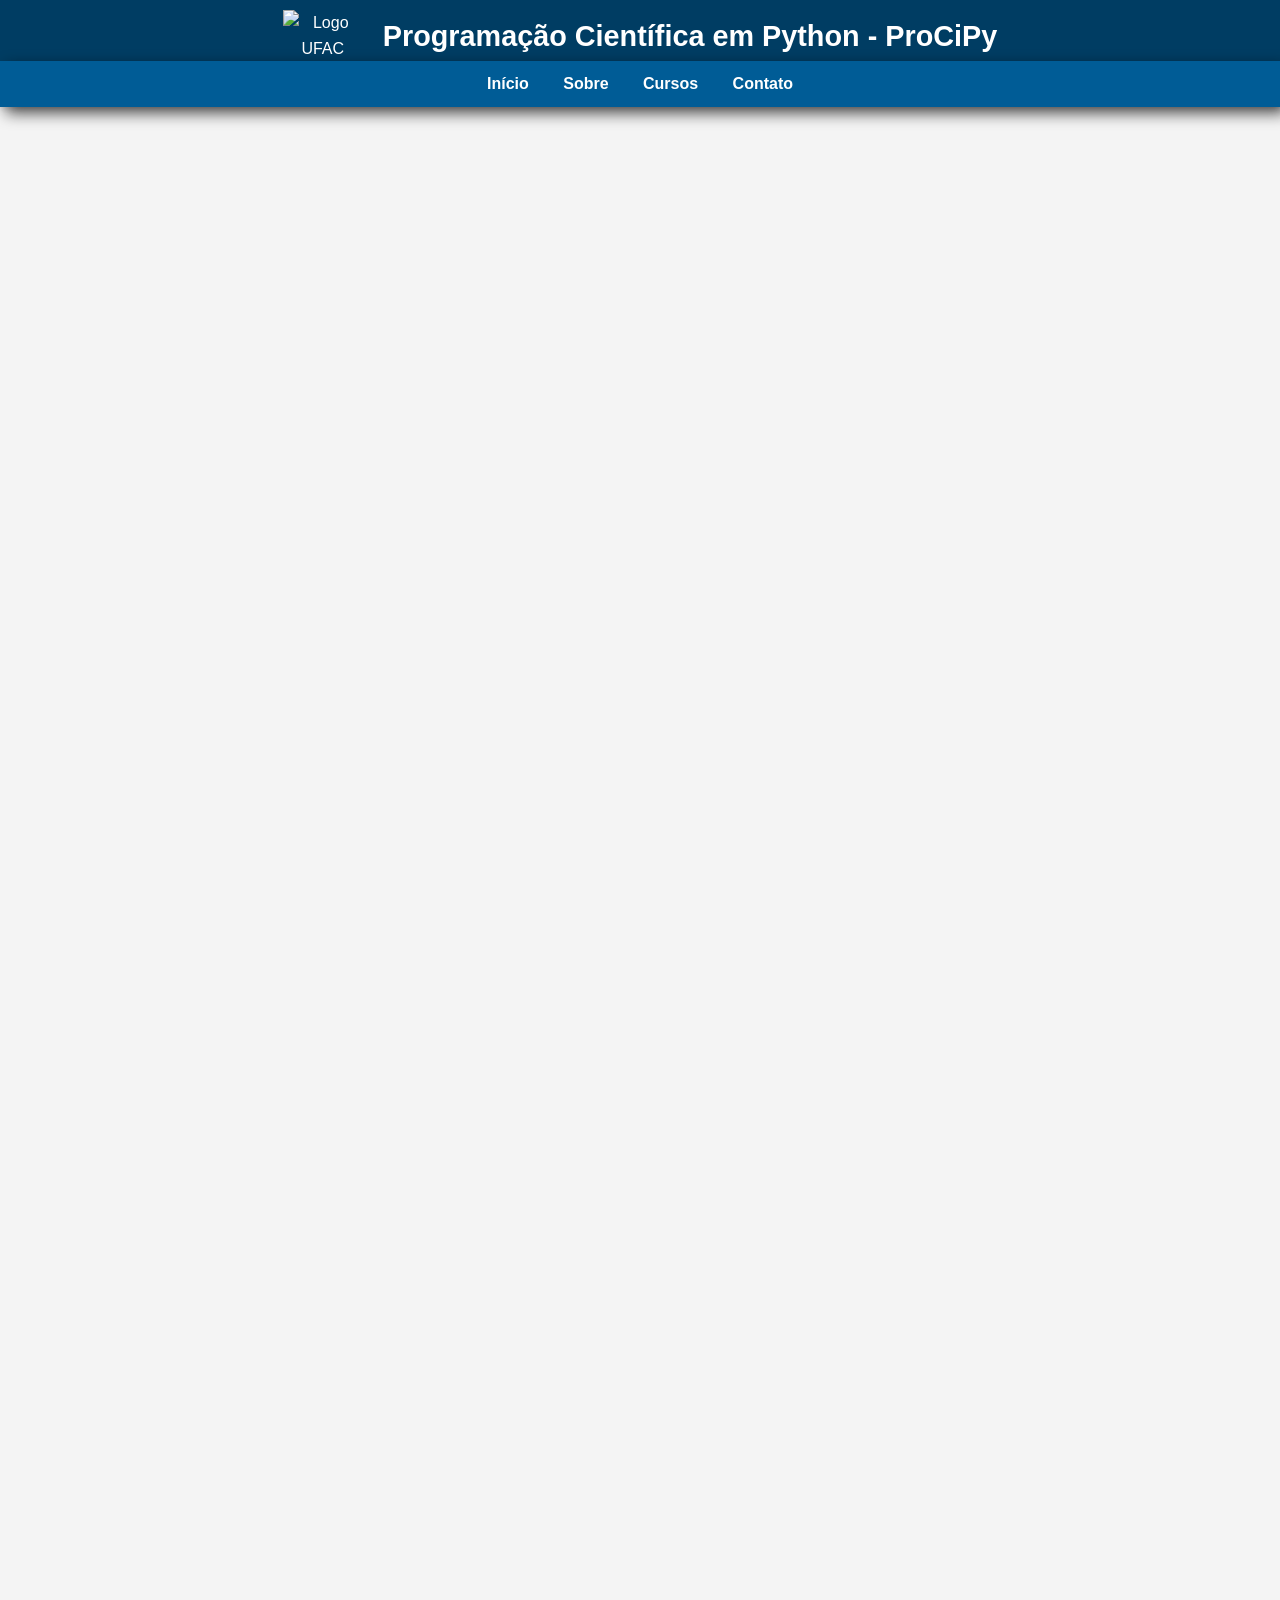
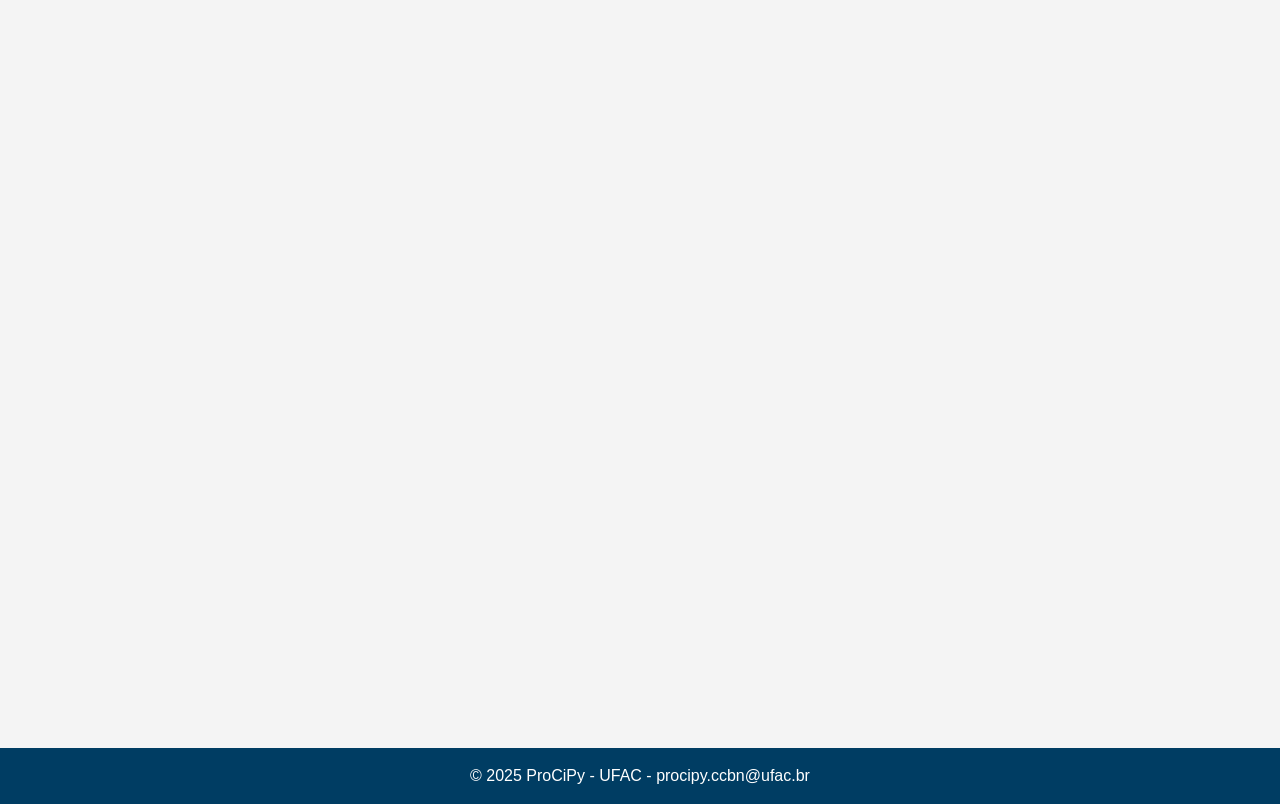
==== index.html @ 884396e6 "Add Pandas course page and update styles Added new course page for 'Ciência de Dados Com Pandas' wit" ====
<!DOCTYPE html>
<html lang="pt-BR">

   <head>
      <link href="style/style.css" rel="stylesheet" />
      <link href="style/mainstyle.css" rel="stylesheet" />
      <link href="style/matrix.css" rel="stylesheet" />
      <link rel="preconnect" href="https://fonts.googleapis.com">
      <link rel="preconnect" href="https://fonts.gstatic.com" crossorigin>
      <link href="https://fonts.googleapis.com/css2?family=Bentham&family=Domine:wght@400..700&family=Roboto+Serif:ital,opsz,wght@0,8..144,100..900;1,8..144,100..900&display=swap" rel="stylesheet">
      <meta charset="UTF-8" />
      <meta name="viewport" content="width=device-width, initial-scale=1.0"/>
      <title>Programação Científica em Python</title>
   </head>
   <body>
      <header>
         <div class="upper-header">
            <img src="img/Ufac-brasao.png" alt="Logo UFAC" class="logo-ufac"/>
            <h1>Programação Científica em Python - ProCiPy</h1>
         </div>
         <nav class="header-nav">
         <ul>
            <li><a href="#inicio">Início</a></li>
            <li><a href="#sobre">Sobre</a></li>
            <li><a href="#cursos">Cursos</a></li>
            <li><a href="#contatos">Contato</a></li>
         </ul>
      </header>
      <section class="hero main-section" id="inicio">
        <div class="hero-background">
         <div class="hero-content fade-up">
            <h1>Transforme sua Carreira com Conhecimento</h1>
            <p>Participe do nosso Curso de Programação Científica e domine as ferramentas do futuro.</p>
            <a href="#sobre" class="hero-button">Saiba Mais</a>
         </div>
         <canvas id="matrix" class="my-background-box"></canvas>
         </div>
      </section>

      <section class="sobre main-section" id="sobre">
      <div class="container fade-up">
         <section class="titulo-curso">
            <h2>Sobre o Projeto</h2>
         </section>
            <p>Este projeto foi desenvolvido para estudantes e profissionais que desejam dominar ferramentas computacionais aplicadas à ciência e engenharia. Vamos abordar desde os fundamentos da linguagem Python até a modelagem e simulação numérica de sistemas físicos.</p>

            <p>Lorem ipsum dolor sit amet, consectetur adipiscing elit. Sed commodo, nunc quis egestas varius, lorem nulla semper nunc, quis sagittis velit enim finibus nisi. Nulla in purus tincidunt, accumsan nulla id, eleifend metus. Aenean diam metus, porttitor sit amet ligula at, fermentum laoreet elit. Sed accumsan imperdiet sem tincidunt viverra. Nulla sagittis sapien sed feugiat maximus. Mauris vel metus molestie, ultricies libero ut, sodales nibh. Pellentesque imperdiet eros non velit luctus eleifend. Praesent luctus, mi nec posuere convallis, magna mi mattis diam, et aliquam elit orci sed dolor. Mauris libero leo, interdum non lobortis suscipit, porttitor ut urna. In sit amet lectus volutpat, faucibus ipsum vitae, volutpat dolor. Interdum et malesuada fames ac ante ipsum primis in faucibus. Duis ut mi mi. Nulla venenatis lorem in sollicitudin finibus. Etiam ornare velit a ultrices maximus. Morbi dapibus facilisis rhoncus.</p>

            <p>Etiam nec erat id mauris porta ultricies. Aenean quis blandit nulla. Maecenas malesuada vel orci a mattis. Interdum et malesuada fames ac ante ipsum primis in faucibus. Nulla tincidunt orci et lacus dignissim cursus. Sed bibendum hendrerit urna, et malesuada neque facilisis tristique. Suspendisse nec mauris ante. Praesent egestas, libero non hendrerit lacinia, erat nisi pharetra nulla, non blandit lacus sapien ac risus. Donec elementum erat a dui iaculis gravida. Proin imperdiet elit nec dui iaculis euismod. Morbi risus quam, consectetur a convallis quis, tempor fermentum lorem. Integer malesuada, mauris nec scelerisque tempor, lectus neque imperdiet diam, luctus finibus nunc lacus nec justo. Nunc scelerisque, tellus ac mattis lobortis, eros ligula fermentum velit, id aliquet lectus eros non nisl.</p>

            <p>Sed consequat imperdiet varius. Donec orci felis, elementum in fringilla eu, condimentum id lacus. Quisque eleifend dolor at odio rutrum, nec hendrerit metus aliquet. Aliquam lectus arcu, tincidunt non consectetur sed, volutpat quis lorem. Phasellus et quam sagittis, pulvinar augue id, vestibulum ante. In aliquet leo nec tellus commodo, elementum luctus sem ultricies. Proin non iaculis urna. Nulla lobortis vitae libero quis gravida. Duis eleifend, lectus et ultrices faucibus, mauris sapien egestas turpis, ut posuere lorem ex eget nibh. Nulla facilisi. Suspendisse potenti. Phasellus ullamcorper pellentesque mauris, tincidunt iaculis lectus consectetur pellentesque. Suspendisse id tortor in ante aliquet finibus vel nec ipsum. Nullam imperdiet orci quam, sed eleifend ante suscipit eu. Proin scelerisque nibh in aliquam tincidunt. Proin sit amet quam rutrum, pretium mi nec, auctor arcu.</p>

      </div>
      </section>

      <section class="cursos main-section" id="cursos">
         <div class="container center fade-up">
         <section class="titulo-curso">
            <h2>Cursos Oferecidos</h2>
         </section>
         <div class="grid">
            <a class="div_link" href="#">
               <div class="feature-card">
                  <div class="feature-icon">🐍</div>
                  <h3>Introdução ao Python</h3>
                  <div class="resumo-texto">
                  <p>
                     "Este minicurso tem como objetivo apresentar aos alunos os conceitos básicos e as pontecialidades da programação científica, nas diversas áreas do saber. Bem como apresentá-los as boas práticas de programação, assim como, bibliotecas básicas voltadas para análise numérica, gráficos e mapas."
                  </p>
               </div>
               </div>
            </a>
            <a class="div_link" href="Page1/Page1.html">
               <div class="feature-card">
                  <div class="feature-icon">⚡</div>
                  <h3>Ciência de Dados Com Pandas</h3>
                  <div class="resumo-texto">
                     <p>
                        "Este minicurso tem como objetivo apresentar ao aluno intermediário em programação, os princípios de um banco de dados. Operações simples com tabelas de dados, estatísticas descritivas, relatórios didáticos, data staring telling. Além de fazer uso de bibliotecas gráficas mais avançadas."
                     </p>
                  </div>
               </div>
            </a>
            <a class="div_link" href="#">
               <div class="feature-card em-construcao">
                  <div class="feature-icon">🌎</div>
                  <h3>GMT para Criação de Mapas</h3>
                  <div class="resumo-texto">
                     <p>
                        "Este minicurso tem como objetivo apresentar ao aluno intermediário em programação, os princípios de um banco de dados. Operações simples com tabelas de dados, estatísticas descritivas, relatórios didáticos, data staring telling. Além de fazer uso de bibliotecas gráficas mais avançadas."
                     </p>
                  </div>
               </div>
            </a>
            <a class="div_link" href="#">
               <div class="feature-card em-construcao">
                  <div class="feature-icon">🛡️</div>
                  <h3>Numpy</h3>
                  <div class="resumo-texto">
                     <p>
                        "Este minicurso tem como objetivo apresentar ao aluno intermediário em programação, os princípios de um banco de dados. Operações simples com tabelas de dados, estatísticas descritivas, relatórios didáticos, data staring telling. Além de fazer uso de bibliotecas gráficas mais avançadas."
                     </p>
                  </div>
               </div>
            </a>
            <a class="div_link"href="#">
               <div class="feature-card em-construcao">
                  <div class="feature-icon">🚀</div>
                  <h3>Scipy</h3>
                  <div class="resumo-texto">
                     <p>
                        "Este minicurso tem como objetivo apresentar ao aluno intermediário em programação, os princípios de um banco de dados. Operações simples com tabelas de dados, estatísticas descritivas, relatórios didáticos, data staring telling. Além de fazer uso de bibliotecas gráficas mais avançadas."
                     </p>
                  </div>
               </div>
            </a>
            <a class="div_link"href="#">
               <div class="feature-card em-construcao">
                  <div class="feature-icon">🎯</div>
                  <h3>Mind Reading Analytics</h3>
                  <div class="resumo-texto">
                     <p>
                        "Este minicurso tem como objetivo apresentar ao aluno intermediário em programação, os princípios de um banco de dados. Operações simples com tabelas de dados, estatísticas descritivas, relatórios didáticos, data staring telling. Além de fazer uso de bibliotecas gráficas mais avançadas."
                     </p>
                  </div>
                  </div>
               </div>
            </a>

         </div>
      </section>

      <section class="contatos main-section" id="contatos">
         <div class="container fade-up">
            <section class="titulo-curso">
               <h2>Contatos</h2>
            </section>
            <p><strong>Email:</strong> procipy.ccbn@ufac.br</p>
            <p><strong>Duração:</strong> 40 horas</p>
            <p><strong>Modalidade:</strong> Online ao vivo</p>
            <p><strong>Início:</strong> 15 de Setembro de 2025</p>
         </div>
      </section>

      <footer class="main-section">
         <div class="footer-links">
            &copy; 2025 ProCiPy - UFAC - procipy.ccbn@ufac.br
         </div>
      </footer>
   </body>
</html>
<script src="script/script.js"></script>
<script src="script/matrix.js"></script>
---- style/style.css ----
.info {
    margin-bottom: 20px;
}

.info p {
    margin-bottom: 8px;
}

.botao {
    display: inline-block;
    background-color: #005187;
    color: white;
    padding: 12px 25px;
    border: none;
    border-radius: 8px;
    text-decoration: none;
    font-weight: bold;
    transition: background-color 0.3s ease;
}

.botao:hover {
    background-color: #003d63;
}

@media (max-width: 600px) {
    .container {
        padding: 20px;
        margin: 100px 15px 40px 15px;
    }

    header h1 {
        font-size: 1.5em;
    }

    .titulo-curso h2 {
        font-size: 1.6em;
    }
}

.center {
    display: flex;
    flex-direction: column;
    justify-content: center;
    align-items: center;
}


.sobre {
margin-top: 100px;
}

/* =-=-=-=-=-= GRID =-=-=-=-=-= */


    .grid {
      display: grid;
      grid-template-columns: repeat(auto-fit, minmax(300px, 1fr));
      grid-template-rows: repeat(auto-fit, minmax(300px, 1fr));
      gap: 10px 10px;
      width: 90%;
      height: auto;
    
    }

.feature-card {
    display: flex;
    height: 100%;
    width: 100%;
    flex-direction: column;
    justify-content: left;
    border: 3px solid #003d63;
    padding: 3rem;
    position: relative;
    transition: all 0.4s ease;
    backdrop-filter: blur(10px);
    clip-path: polygon(20px 0%, 100% 0%, 100% calc(100% - 20px), calc(100% - 20px) 100%, 0% 100%, 0% 20px);
    }

    
.feature-card:hover {
    transform: translateY(-10px);
    background-color: rgba(0, 255, 255, 0.5);
    box-shadow: 0 20px 50px rgba(0, 255, 255, 0.2);
    cursor: pointer;
}


.feature-icon {
    width: 80px;
    height: 80px;
    background: linear-gradient(135deg, var(--primary-dark), var(--primary-blue));
    display: flex;
    align-items: center;
    justify-content: center;
    margin-bottom: 2rem;
    font-size: 2rem;
    clip-path: polygon(15px 0%, 100% 0%, 100% calc(100% - 15px), calc(100% - 15px) 100%, 0% 100%, 0% 15px);
    box-shadow: 0px 0px 30px rgba(0, 255, 255, 0.5);
}

.feature-card h3 {
    font-size: 2rem;
    font-weight: 700;
    color: var(--primary-cyan);
    margin-bottom: 1rem;
    text-transform: uppercase;
    letter-spacing: 1px;
}

.feature-card p {
    line-height: 1.6;
    margin-bottom: 1rem;
    font-size: 1rem;
}





.div_link {
  color: inherit;          /* pega a cor do texto do pai */
  text-decoration: none; 
}



.hero {
    background: url('https://source.unsplash.com/1600x900/?technology,science') no-repeat center center/cover;
    height: 100vh;
    width: 100%;
    color: white;
    display: flex;
    align-items: center;
    justify-content: center;
    text-align: center;
    padding: 0 20px;
    position: relative;
}

.hero::before {
    content: '';
    position: absolute;
    top: 0;
    left: 0;
    width: 100%;
    height: 100%;
    background: rgba(0, 0, 0, 0);
    z-index: 1;
}

.hero-content {
    z-index: 2;
    max-width: 800px;
}

.hero h1 {
    font-size: 2.8em;
    margin-bottom: 20px;
    line-height: 1.2;
}

.hero p {
    font-size: 1.2em;
    margin-bottom: 30px;
}

.hero-button {
    background-color: #005C96;
    color: white;
    padding: 14px 28px;
    border-radius: 8px;
    text-decoration: none;
    font-weight: bold;
    transition: background 0.3s ease;
}

.hero-button:hover {
    background-color: #005fa3;
}

@media (max-width: 768px) {
    .hero h1 {
        font-size: 2em;
    }

    .hero p {
        font-size: 1em;
    }
}

.fade-up {
    opacity: 0;
    transform: translateY(50px);
    transition: all 1.5s ease;
}
.fade-up.visible {
    opacity: 1;
    transform: translateY(0);
}





section {
    scroll-margin-top: 130px; /* Ajuste a distância */
}

.resumo-texto{
    position: relative;
    display: flex;
    flex-direction: column;
    justify-content: center;
    align-items: center;
    height: 100%;
    width: 100%;
}

.em-construcao-icon {
    width: 90%;
    height: auto;
    opacity: 0.8;

    filter: drop-shadow(2px 4px 6px #333);
}
---- style/mainstyle.css ----
:root {
    --primary-blue: #00bcd4;
    --primary-dark: #003d63;
    --moredark: #002147;
    --primary-light: #005C96;
    --secondary-color: #f4f4f4;
    --text-color: #333;
    --border-radius: 8px;
    --transition-speed: 0.3s;
}




* {
    margin: 0;
    padding: 0;
    box-sizing: border-box;
}

body {
    display: flex;
    flex-direction: column;
    align-items: center;
    font-family: 'Segoe UI', Tahoma, Geneva, Verdana, sans-serif;
    background-color: #f4f4f4;
    color: #333;
    line-height: 1.6;
}

.main-section {
    width: 100%;
    display: flex;
    flex-direction: column;
    align-items: center;
}

/* =-=-=-=-=HEADER=-=-=-=-= */
header {
    background-color: var(--primary-dark);
    color: white;
    padding-top: 10px;
    text-align: center;
    position: fixed;
    top: 0;
    width: 100%;
    z-index: 1000;
    box-shadow: 0 2px 6px rgba(0, 0, 0, 0.1);
}

header h1 {
    font-size: 1.8em;
}

footer {
    background-color: var(--primary-dark);
    color: white;
    text-align: center;
    padding: 15px 0;
    margin-top: 50px;
}

.upper-header {
    display: flex;
    align-items: center;
    justify-content: center;
    flex-direction: row;
}

.header-nav{
    display: flex;
    justify-content: center;
    padding: 10px 0;
    background-color: var(--primary-light);
    box-shadow: 6px 6px 15px rgba(0, 0, 0, 0.7);
}

.header-nav ul {
    list-style: none;
    padding: 0;
}

.header-nav li {
    display: inline;
    margin: 0 15px;
}

.header-nav a {
    color: white;
    text-decoration: none;
    font-weight: bold; 
    transition: color 0.3s ease;
}

.header-nav a:hover {
    color: #00bcd4;
}

.logo-ufac {
    width: 80px;
    height: auto;
    margin-right: 20px;
}












/* =-=-=-=-=CONTAINER=-=-=-=-= */

.container {
    width: 70%;
    /* max-width: 900px; */
    margin: 20px auto 20px auto;
    /* espaço para header fixo */
    background: white;
    padding: 40px;
    border-radius: 12px;
    box-shadow: 0 4px 15px rgba(0, 0, 0, 0.1);
    
}

.container p{
    font-size: 1.2em;
    
    font-family: "Roboto Serif", serif;
    line-height: 1.6;
    letter-spacing: 0.5px;
    color: #000000;
    
}

.container li{
    font-size: 1.2em;
    list-style-position: inside;
    font-family: "Roboto Serif", serif;
    line-height: 1.6;
    letter-spacing: 0.5px;
    padding-left: 60px; /* espaço para o indicador */
    

}

.container p::first-letter {
  font-size: 1.5em;   /* deixa maior */
  font-weight: bold;  /* em negrito */
  float: left;        /* "gruda" na margem */

  line-height: 0.8;     /* ajusta alinhamento */
  color: var(--primary-dark);     /* cor */
  font-family: "Roboto Serif", serif; /* fonte estilizada */
}

.container h4{

    font-size: 1em;
    font-family: "Roboto Serif", serif;
    line-height: 1.6;
    letter-spacing: 2px;
    color: var(--primary-dark);

    text-transform: uppercase;
    text-shadow: 1px 1px 0px rgba(0,0,0,0.3); /* espalhamento */
    position: relative;
    padding-left: 60px; /* espaço para o indicador */
}

.container h3{
    font-size: 2em;
    font-family: "Roboto Serif", serif;
    line-height: 1.6;
    letter-spacing: 2px;
    color: var(--primary-dark);
    margin-top: 20px;

    text-transform: uppercase;
    text-shadow: 2px 2px 0px rgba(0,0,0,0.3); /* espalhamento */
    position: relative;
    padding-left: 40px; /* espaço para o indicador */
}

.container h3::before {
  content: "◆";               /* indicador (pode trocar por ■, ➤, →, etc.) */
  position: absolute;
  line-height: 2.5;
  left: 0;
  color: var(--primary-dark); /* cor do indicador */
  font-size: 0.6em;
}

.titulo-curso h2 {
    font-family: "Roboto Serif", serif;
    line-height: 1.6;
    letter-spacing: 0.5px;
    font-size: 3em;
    color: var(--primary-dark);
}

.titulo-curso {
    text-align: center;
    margin-bottom: 30px;
}
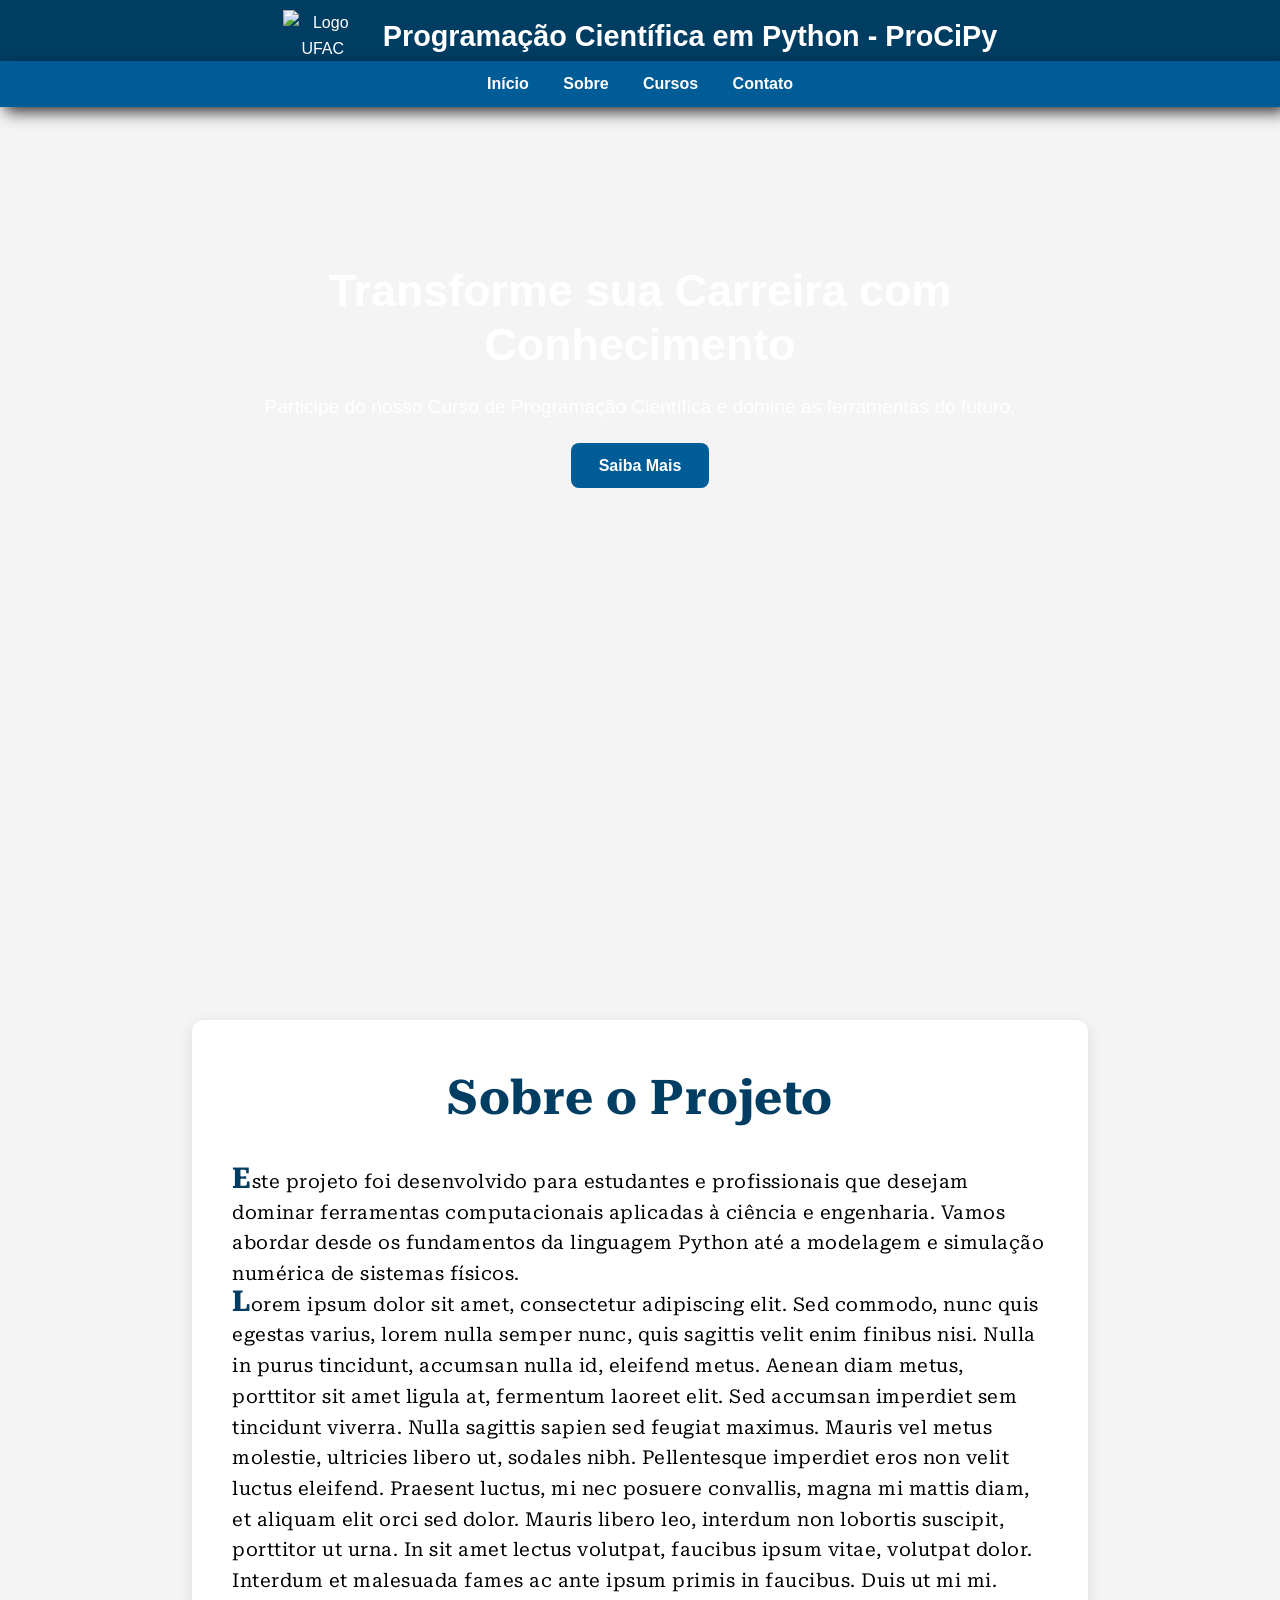
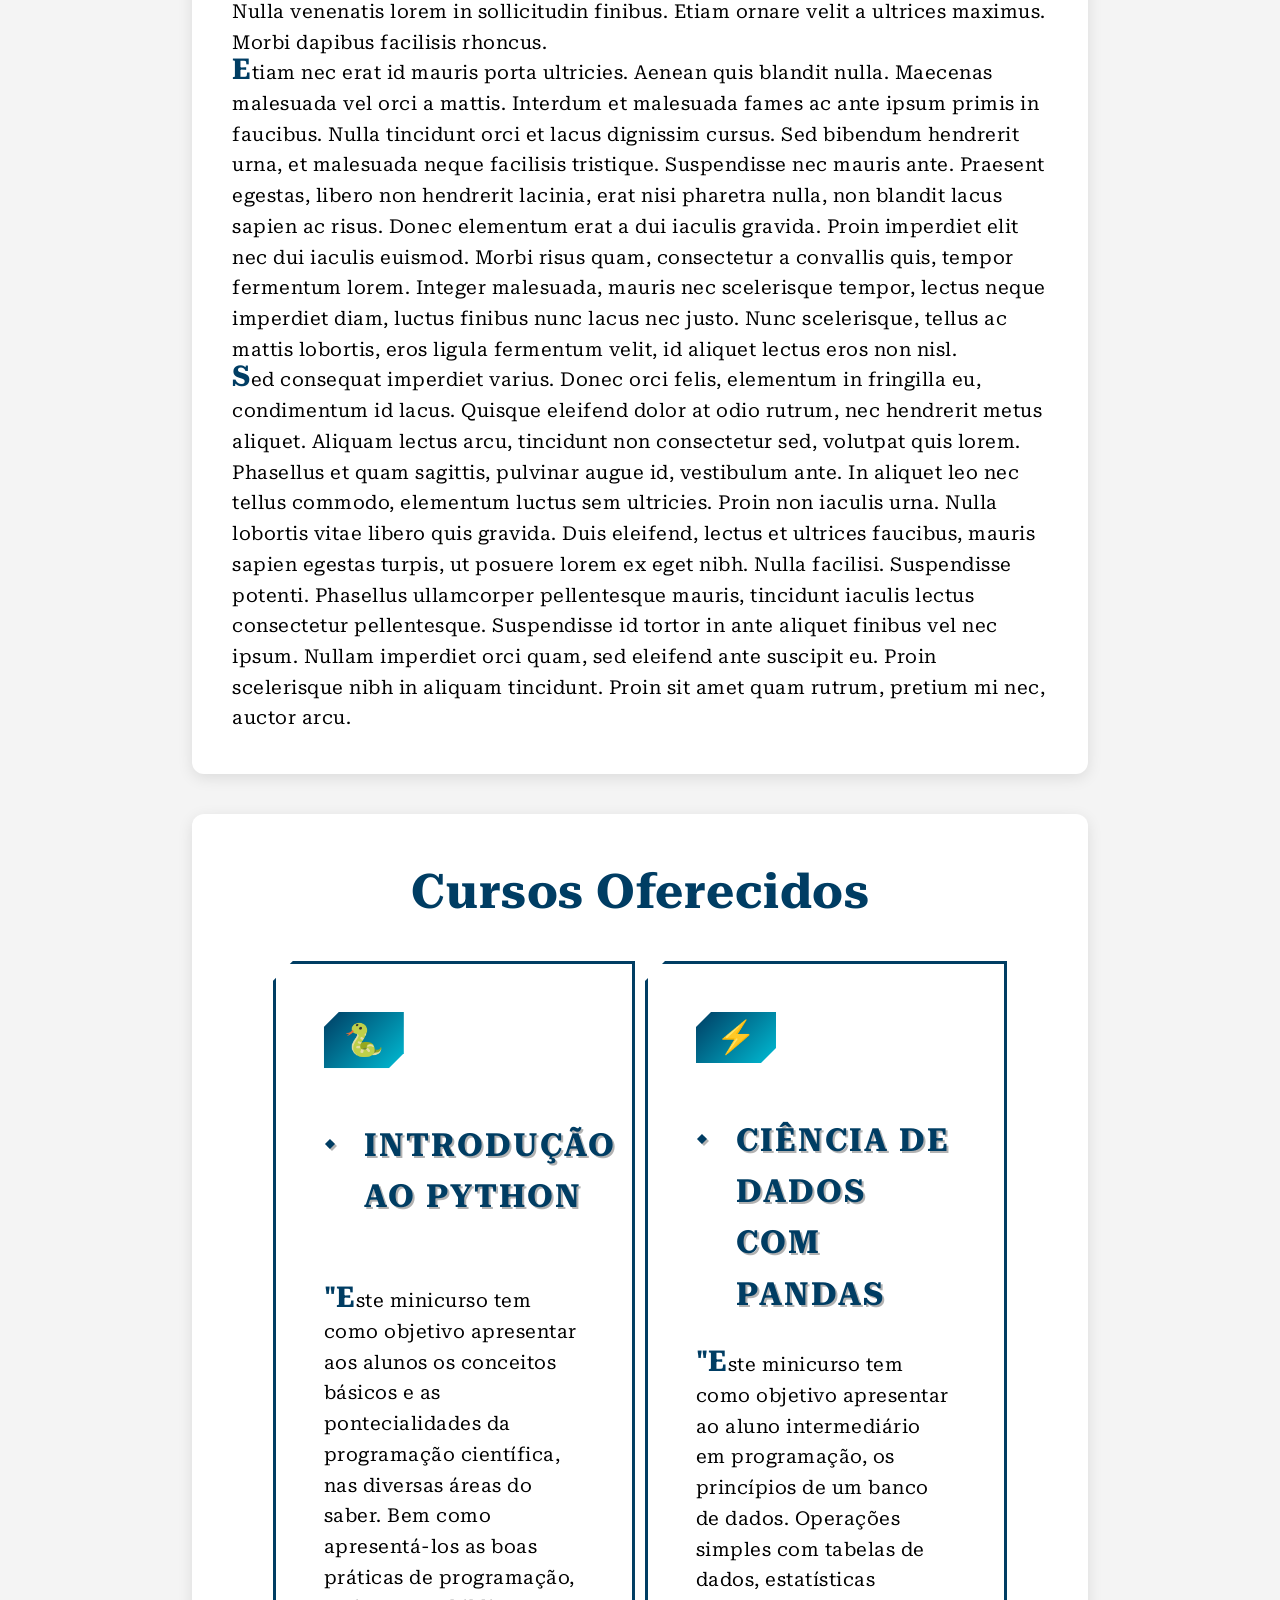
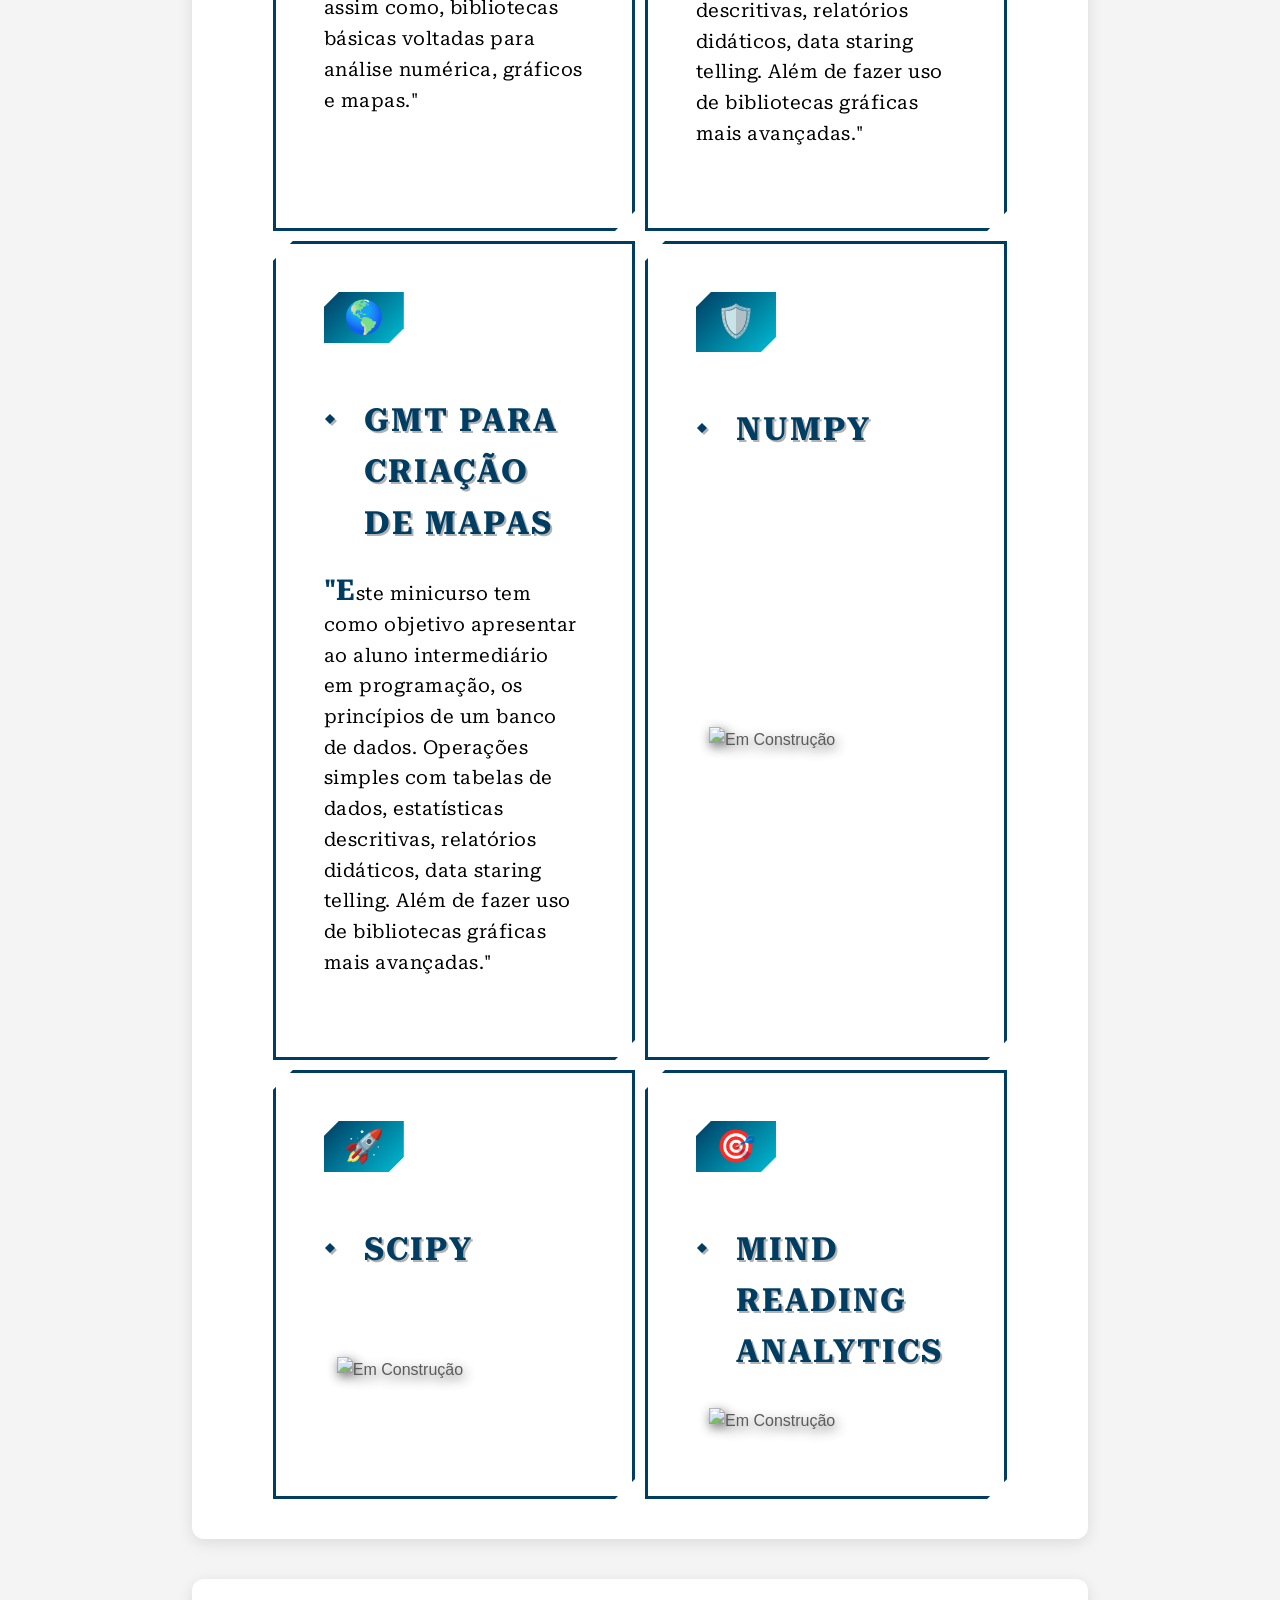
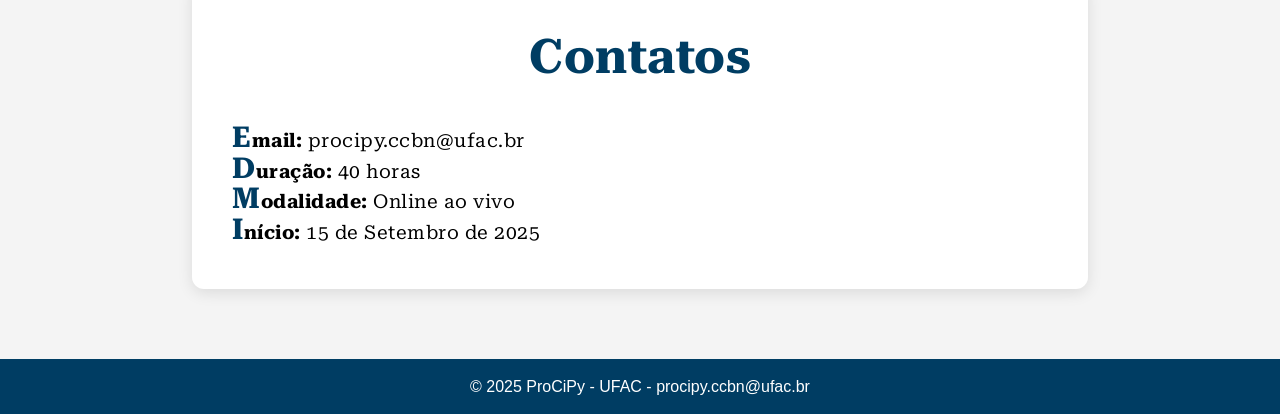
==== commit ee1fc685: "Add course pages and update navigation links Introduced new directories for 'Introdução ao Python', " ====
--- a/index.html
+++ b/index.html
@@ -59,7 +59,7 @@
             <h2>Cursos Oferecidos</h2>
          </section>
          <div class="grid">
-            <a class="div_link" href="#">
+            <a class="div_link" href="intropython_page/intropython.html">
                <div class="feature-card">
                   <div class="feature-icon">🐍</div>
                   <h3>Introdução ao Python</h3>
@@ -70,7 +70,7 @@
                </div>
                </div>
             </a>
-            <a class="div_link" href="Page1/Page1.html">
+            <a class="div_link" href="pandas_page/pandas.html">
                <div class="feature-card">
                   <div class="feature-icon">⚡</div>
                   <h3>Ciência de Dados Com Pandas</h3>
@@ -81,8 +81,8 @@
                   </div>
                </div>
             </a>
-            <a class="div_link" href="#">
-               <div class="feature-card em-construcao">
+            <a class="div_link" href="gmt_page/gmt.html">
+               <div class="feature-card">
                   <div class="feature-icon">🌎</div>
                   <h3>GMT para Criação de Mapas</h3>
                   <div class="resumo-texto">
--- a/style/style.css
+++ b/style/style.css
@@ -1,4 +1,3 @@
-
 
 
 
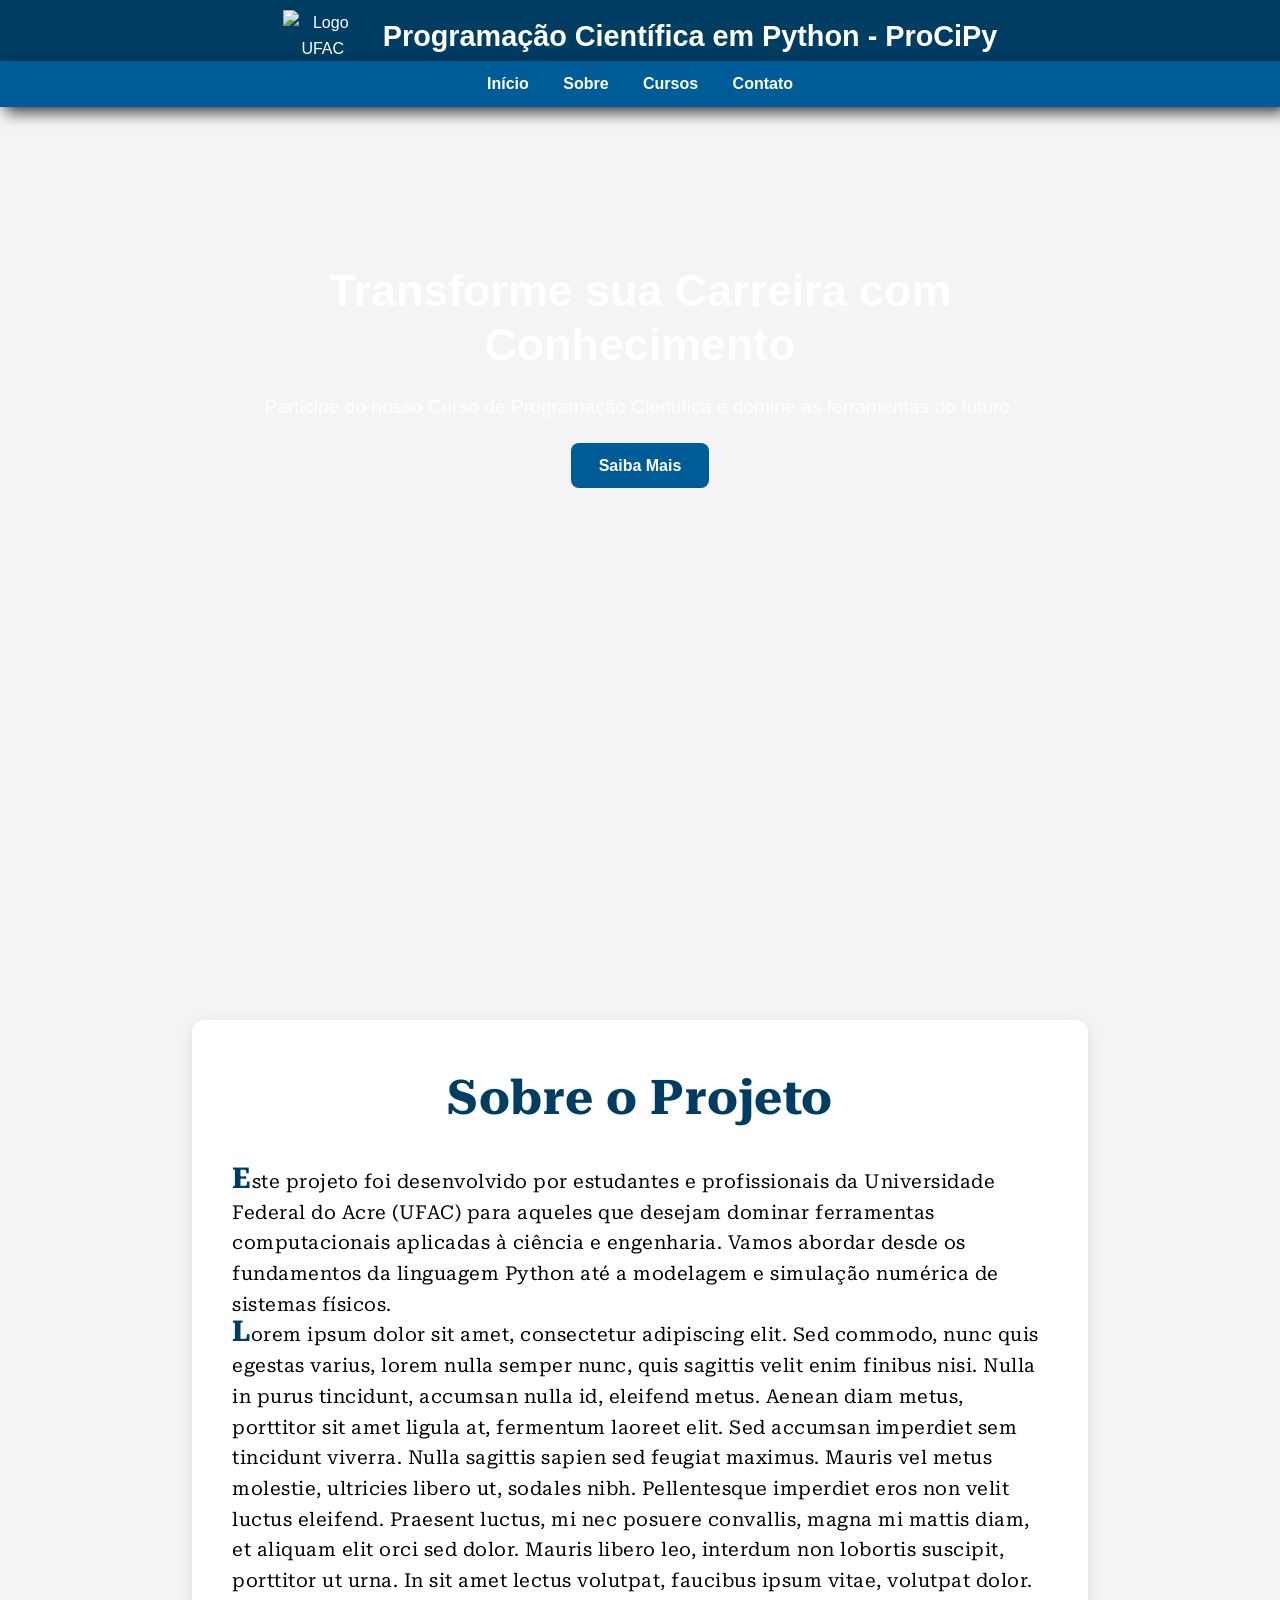
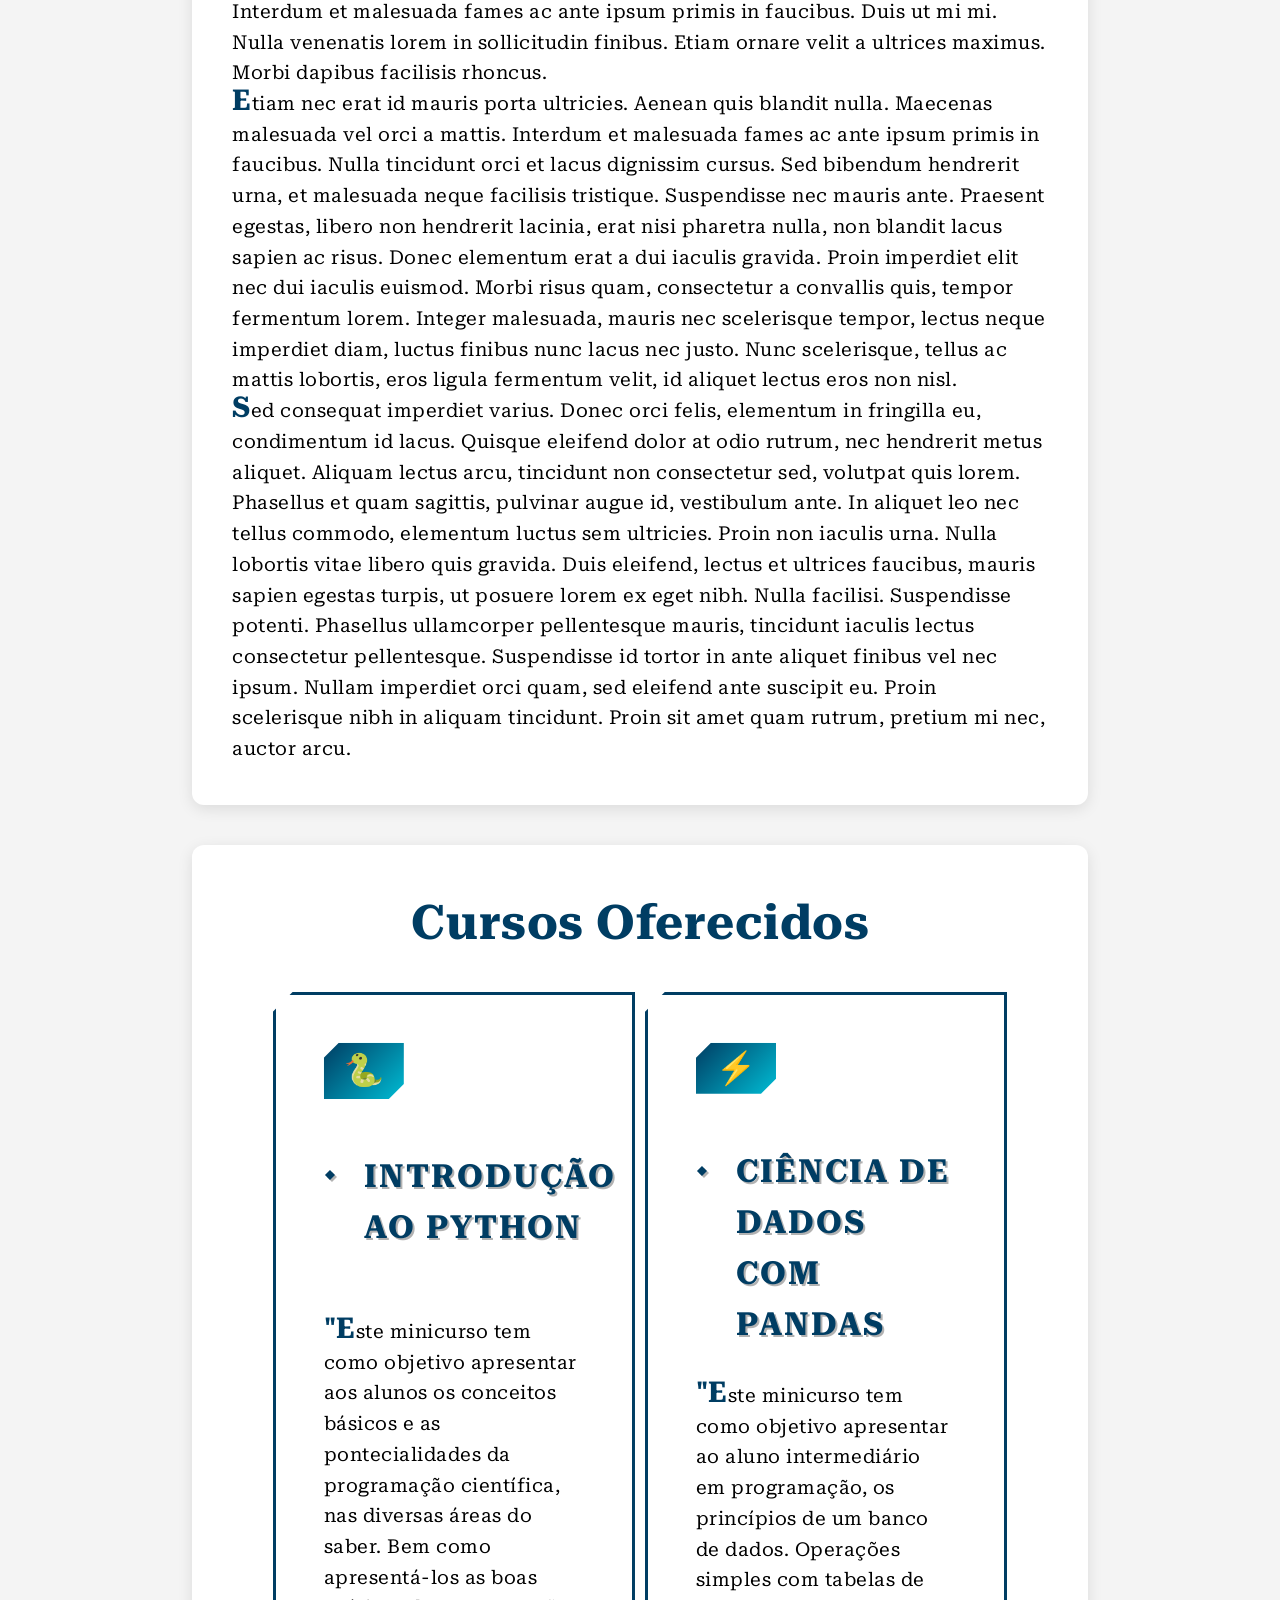
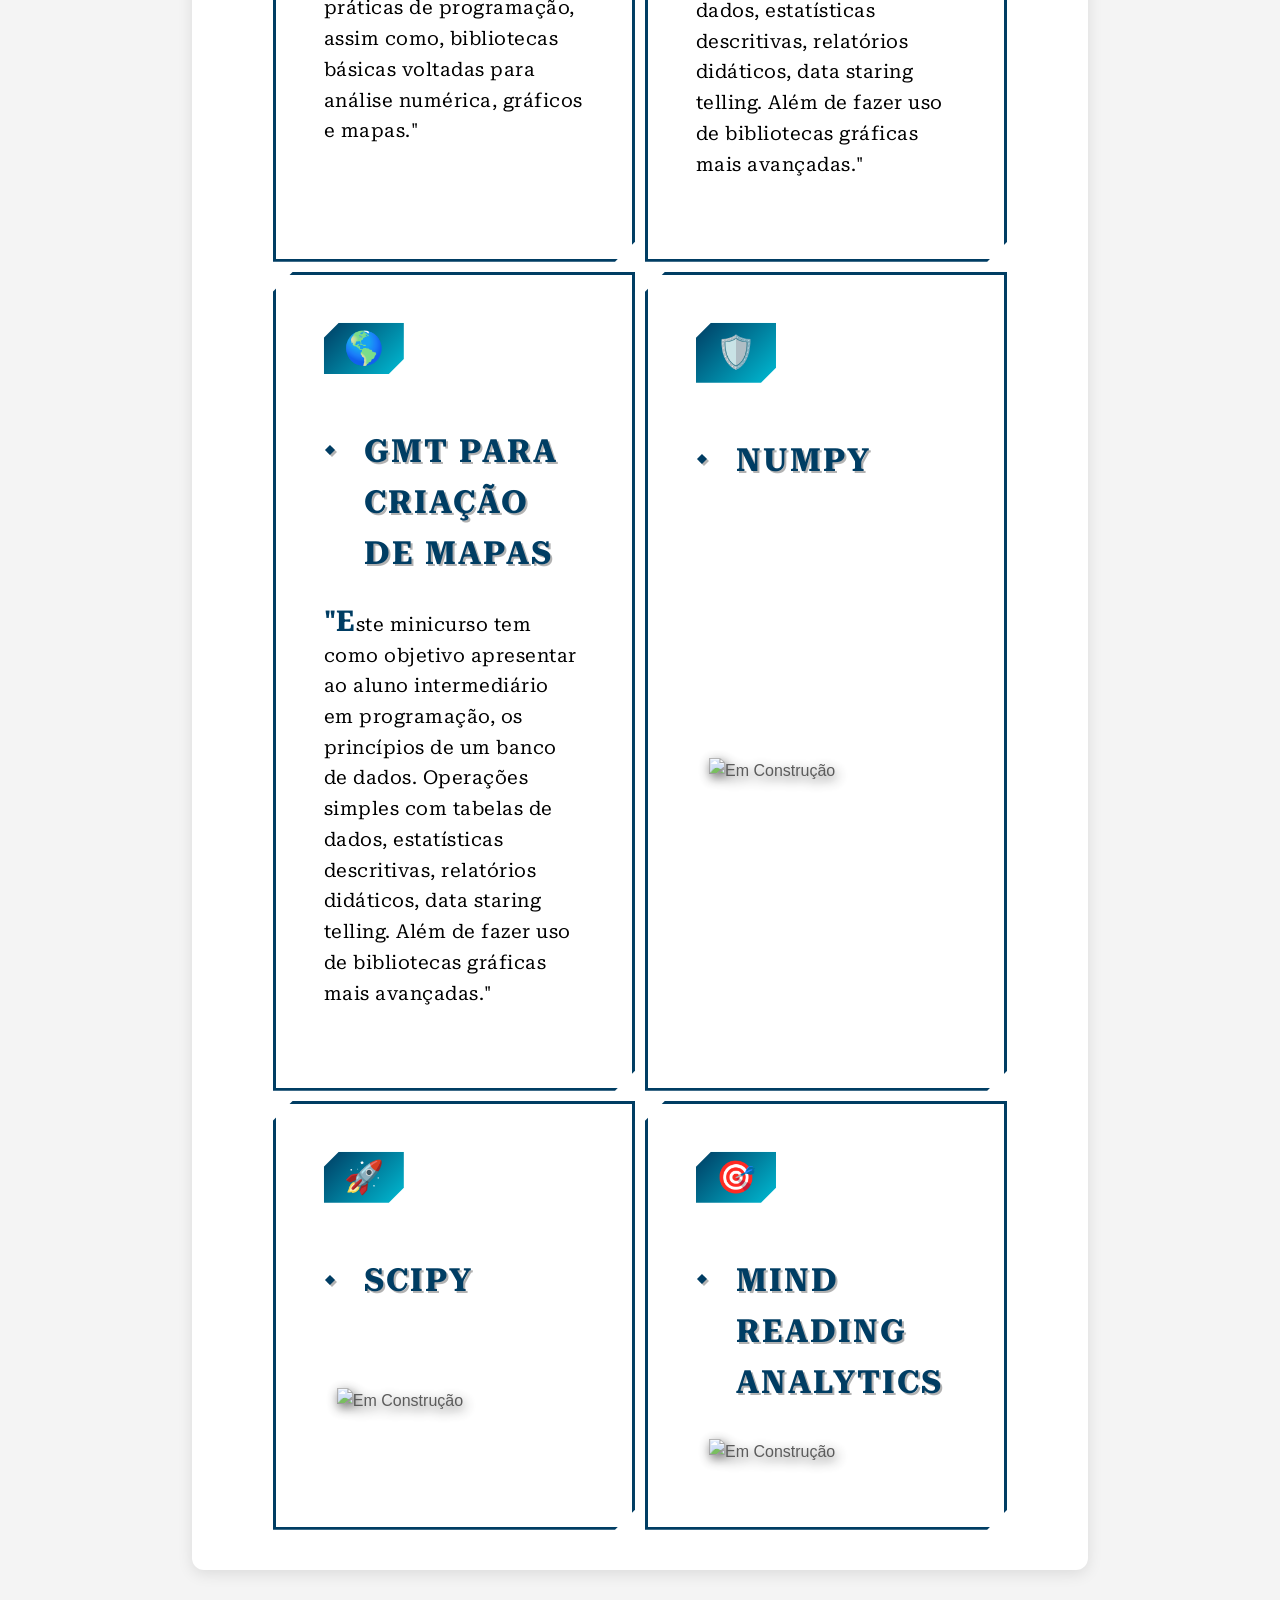
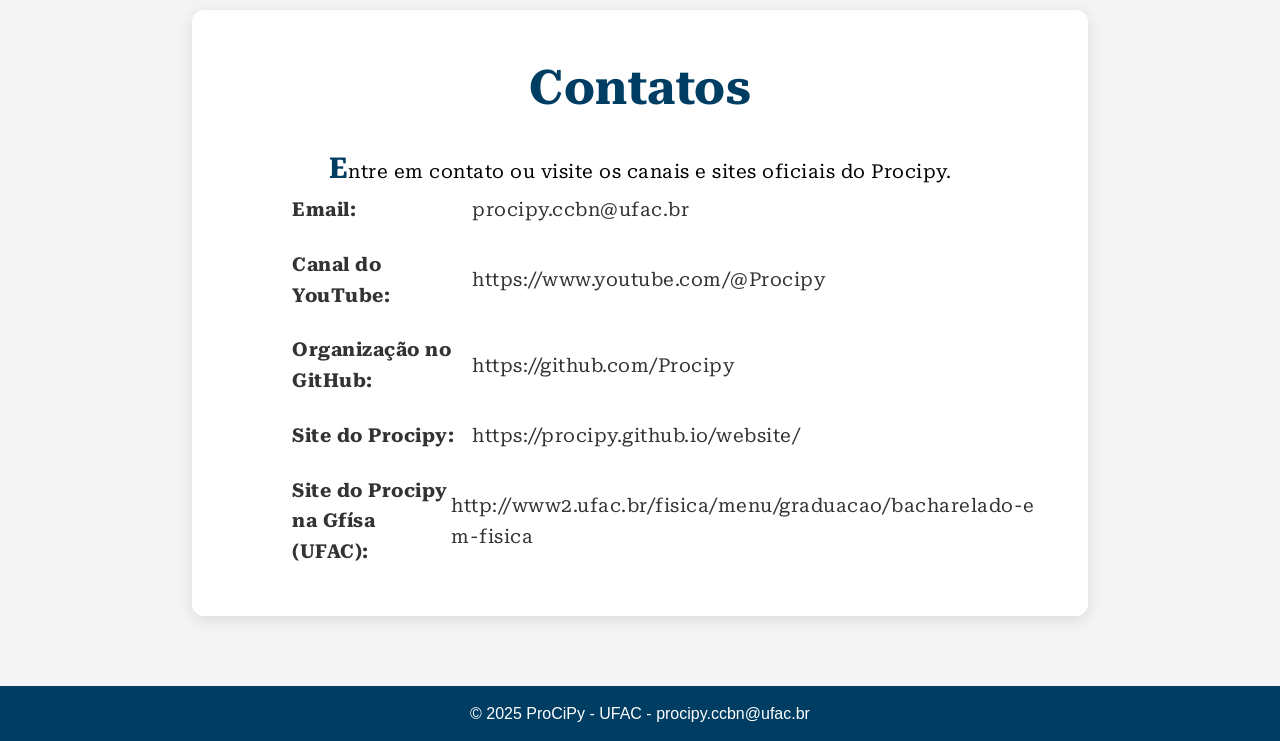
==== commit 76f5385e: "Add course intro video and enhance contacts section Embedded a YouTube presentation video in the GMT" ====
--- a/index.html
+++ b/index.html
@@ -42,7 +42,7 @@
          <section class="titulo-curso">
             <h2>Sobre o Projeto</h2>
          </section>
-            <p>Este projeto foi desenvolvido para estudantes e profissionais que desejam dominar ferramentas computacionais aplicadas à ciência e engenharia. Vamos abordar desde os fundamentos da linguagem Python até a modelagem e simulação numérica de sistemas físicos.</p>
+            <p>Este projeto foi desenvolvido por estudantes e profissionais da Universidade Federal do Acre (UFAC) para aqueles que desejam dominar ferramentas computacionais aplicadas à ciência e engenharia. Vamos abordar desde os fundamentos da linguagem Python até a modelagem e simulação numérica de sistemas físicos.</p>
 
             <p>Lorem ipsum dolor sit amet, consectetur adipiscing elit. Sed commodo, nunc quis egestas varius, lorem nulla semper nunc, quis sagittis velit enim finibus nisi. Nulla in purus tincidunt, accumsan nulla id, eleifend metus. Aenean diam metus, porttitor sit amet ligula at, fermentum laoreet elit. Sed accumsan imperdiet sem tincidunt viverra. Nulla sagittis sapien sed feugiat maximus. Mauris vel metus molestie, ultricies libero ut, sodales nibh. Pellentesque imperdiet eros non velit luctus eleifend. Praesent luctus, mi nec posuere convallis, magna mi mattis diam, et aliquam elit orci sed dolor. Mauris libero leo, interdum non lobortis suscipit, porttitor ut urna. In sit amet lectus volutpat, faucibus ipsum vitae, volutpat dolor. Interdum et malesuada fames ac ante ipsum primis in faucibus. Duis ut mi mi. Nulla venenatis lorem in sollicitudin finibus. Etiam ornare velit a ultrices maximus. Morbi dapibus facilisis rhoncus.</p>
 
@@ -131,15 +131,39 @@
       </section>
 
       <section class="contatos main-section" id="contatos">
-         <div class="container fade-up">
+         <div class="container center fade-up">
             <section class="titulo-curso">
-               <h2>Contatos</h2>
-            </section>
-            <p><strong>Email:</strong> procipy.ccbn@ufac.br</p>
-            <p><strong>Duração:</strong> 40 horas</p>
-            <p><strong>Modalidade:</strong> Online ao vivo</p>
-            <p><strong>Início:</strong> 15 de Setembro de 2025</p>
-         </div>
+            <h2>Contatos</h2>
+         </section>
+   <p class="contact-card__intro">Entre em contato ou visite os canais e sites oficiais do Procipy.</p>
+
+   <ul class="contact-list">
+      <li class="contact-item">
+         <strong>Email:</strong>
+         <a href="mailto:procipy.ccbn@ufac.br" class="contact-link">procipy.ccbn@ufac.br</a>
+      </li>
+
+      <li class="contact-item">
+         <strong>Canal do YouTube:</strong>
+         <a href="https://www.youtube.com/@Procipy" class="contact-link" target="_blank" rel="noopener noreferrer">https://www.youtube.com/@Procipy</a>
+      </li>
+
+      <li class="contact-item">
+         <strong>Organização no GitHub:</strong>
+         <a href="https://github.com/Procipy" class="contact-link" target="_blank" rel="noopener noreferrer">https://github.com/Procipy</a>
+      </li>
+
+      <li class="contact-item">
+         <strong>Site do Procipy:</strong>
+         <a href="https://procipy.github.io/website/" class="contact-link" target="_blank" rel="noopener noreferrer">https://procipy.github.io/website/</a>
+      </li>
+
+      <li class="contact-item">
+         <strong>Site do Procipy na Gfísa (UFAC):</strong>
+         <a href="http://www2.ufac.br/fisica/menu/graduacao/bacharelado-em-fisica" class="contact-link" target="_blank" rel="noopener noreferrer">http://www2.ufac.br/fisica/menu/graduacao/bacharelado-em-fisica</a>
+      </li>
+   </ul>
+   </div>
       </section>
 
       <footer class="main-section">
--- a/style/mainstyle.css
+++ b/style/mainstyle.css
@@ -207,4 +207,63 @@
 .titulo-curso {
     text-align: center;
     margin-bottom: 30px;
+}
+
+
+iframe {
+    width: 100%;
+    height: 400px;
+    border: none;
+    border-radius: var(--border-radius);
+    box-shadow: 0 4px 15px rgba(0, 0, 0, 0.1);
+    margin-top: 20px;
+}
+
+
+/* =-=-=-=-=CONTACTS=-=-=-=-= */
+
+
+
+.contact-list {
+list-style: none;
+padding: 0;
+margin: 0;
+display: grid;
+gap: 0.5rem;
+}
+
+
+.contact-item {
+padding: 0.5rem;
+border-radius: 6px;
+display: flex;
+align-items: center;
+}
+
+
+.contact-item strong {
+display: inline-block;
+width: 180px;
+font-weight: 700;
+}
+
+
+.contact-link {
+word-break: break-all;
+text-decoration: none;
+color: inherit;
+}
+
+
+.contact-link:hover {
+text-decoration: underline;
+}
+
+
+@media (max-width: 520px) {
+.contact-item strong {
+display: block;
+width: auto;
+margin-bottom: 0.25rem;
+}
 }
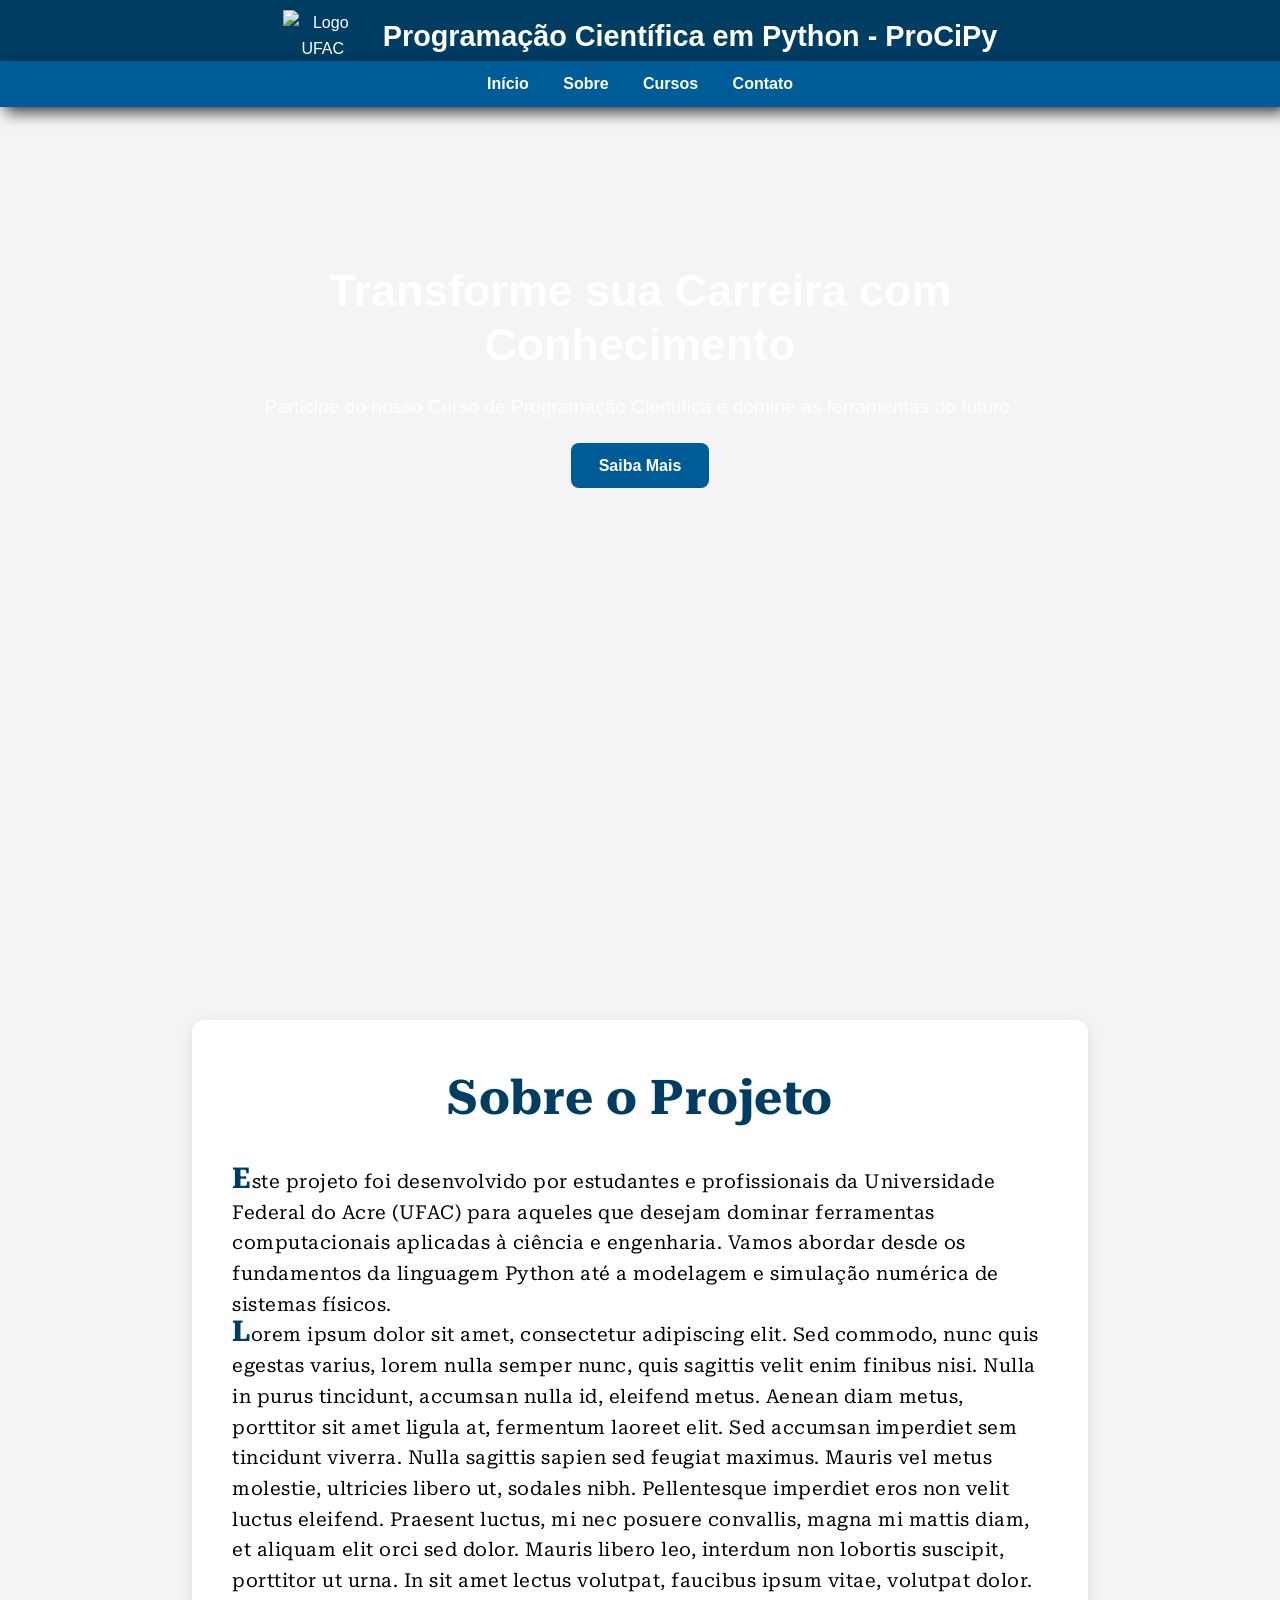
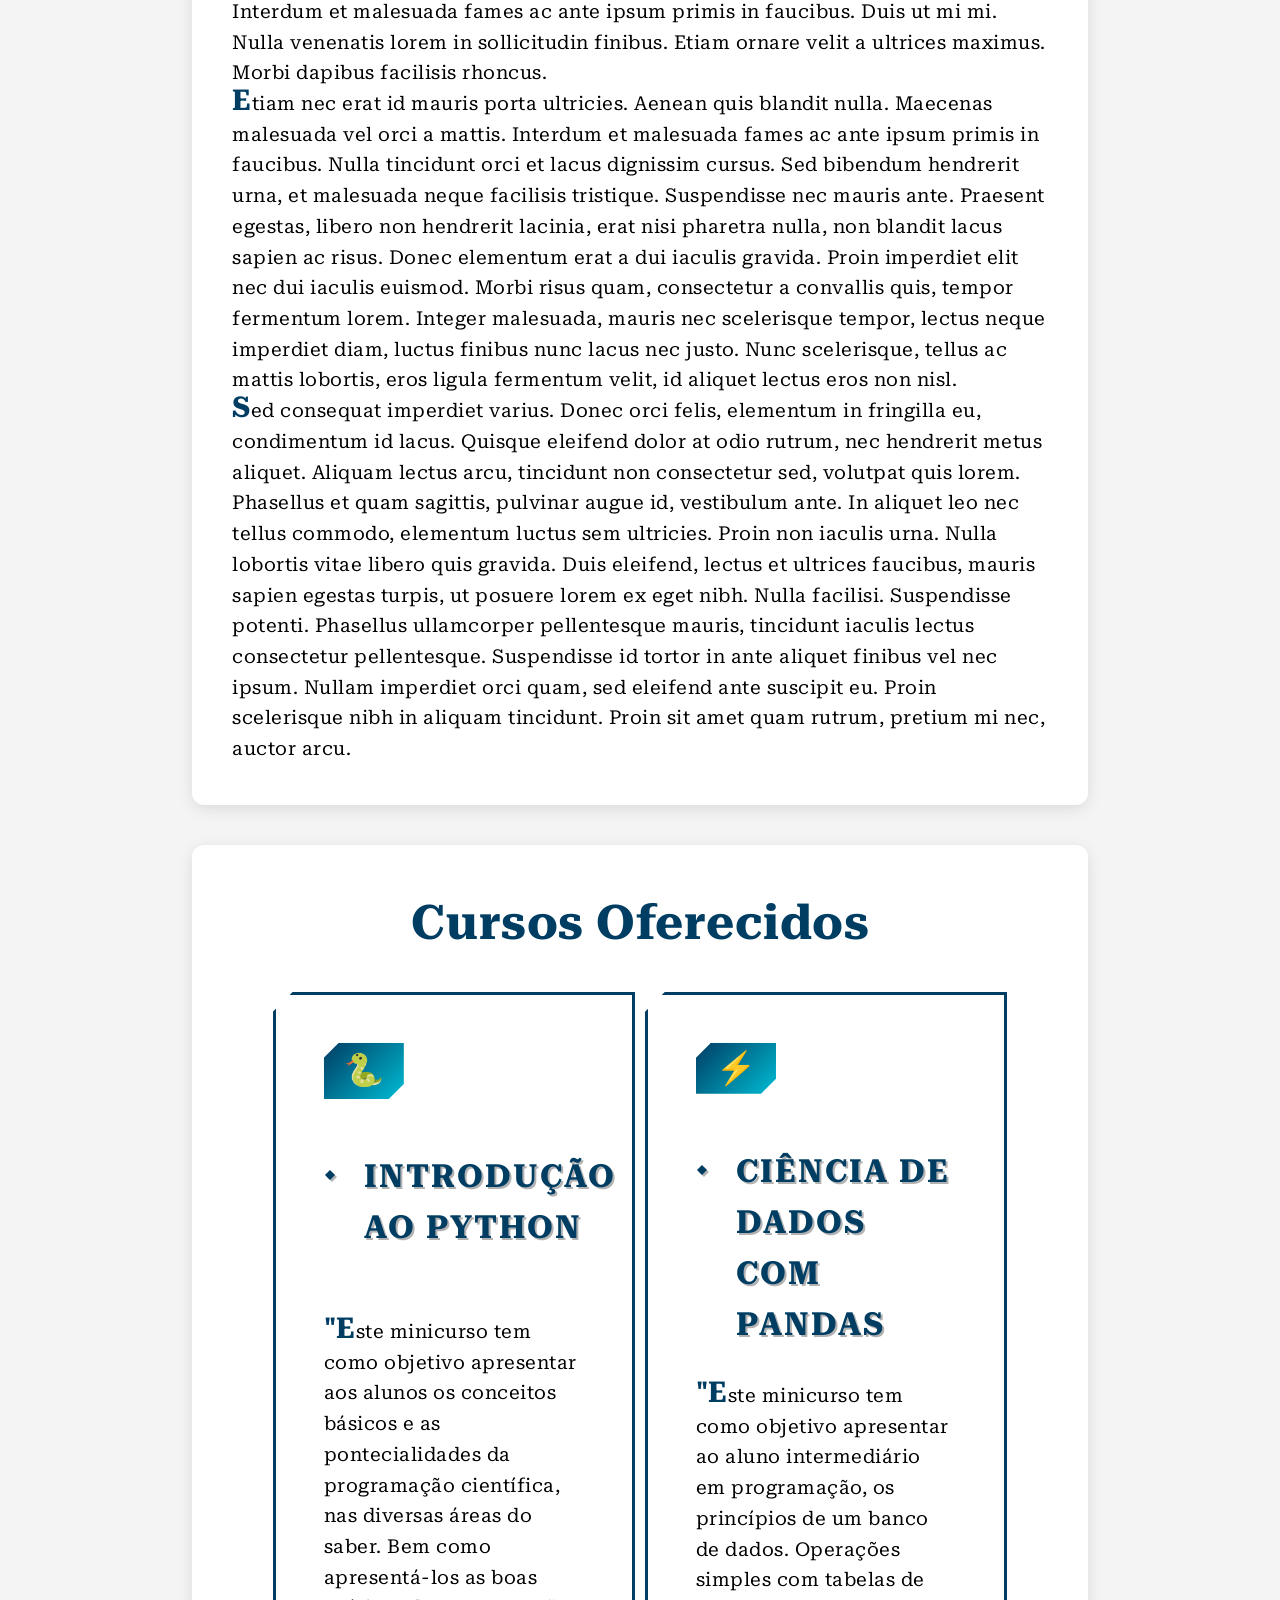
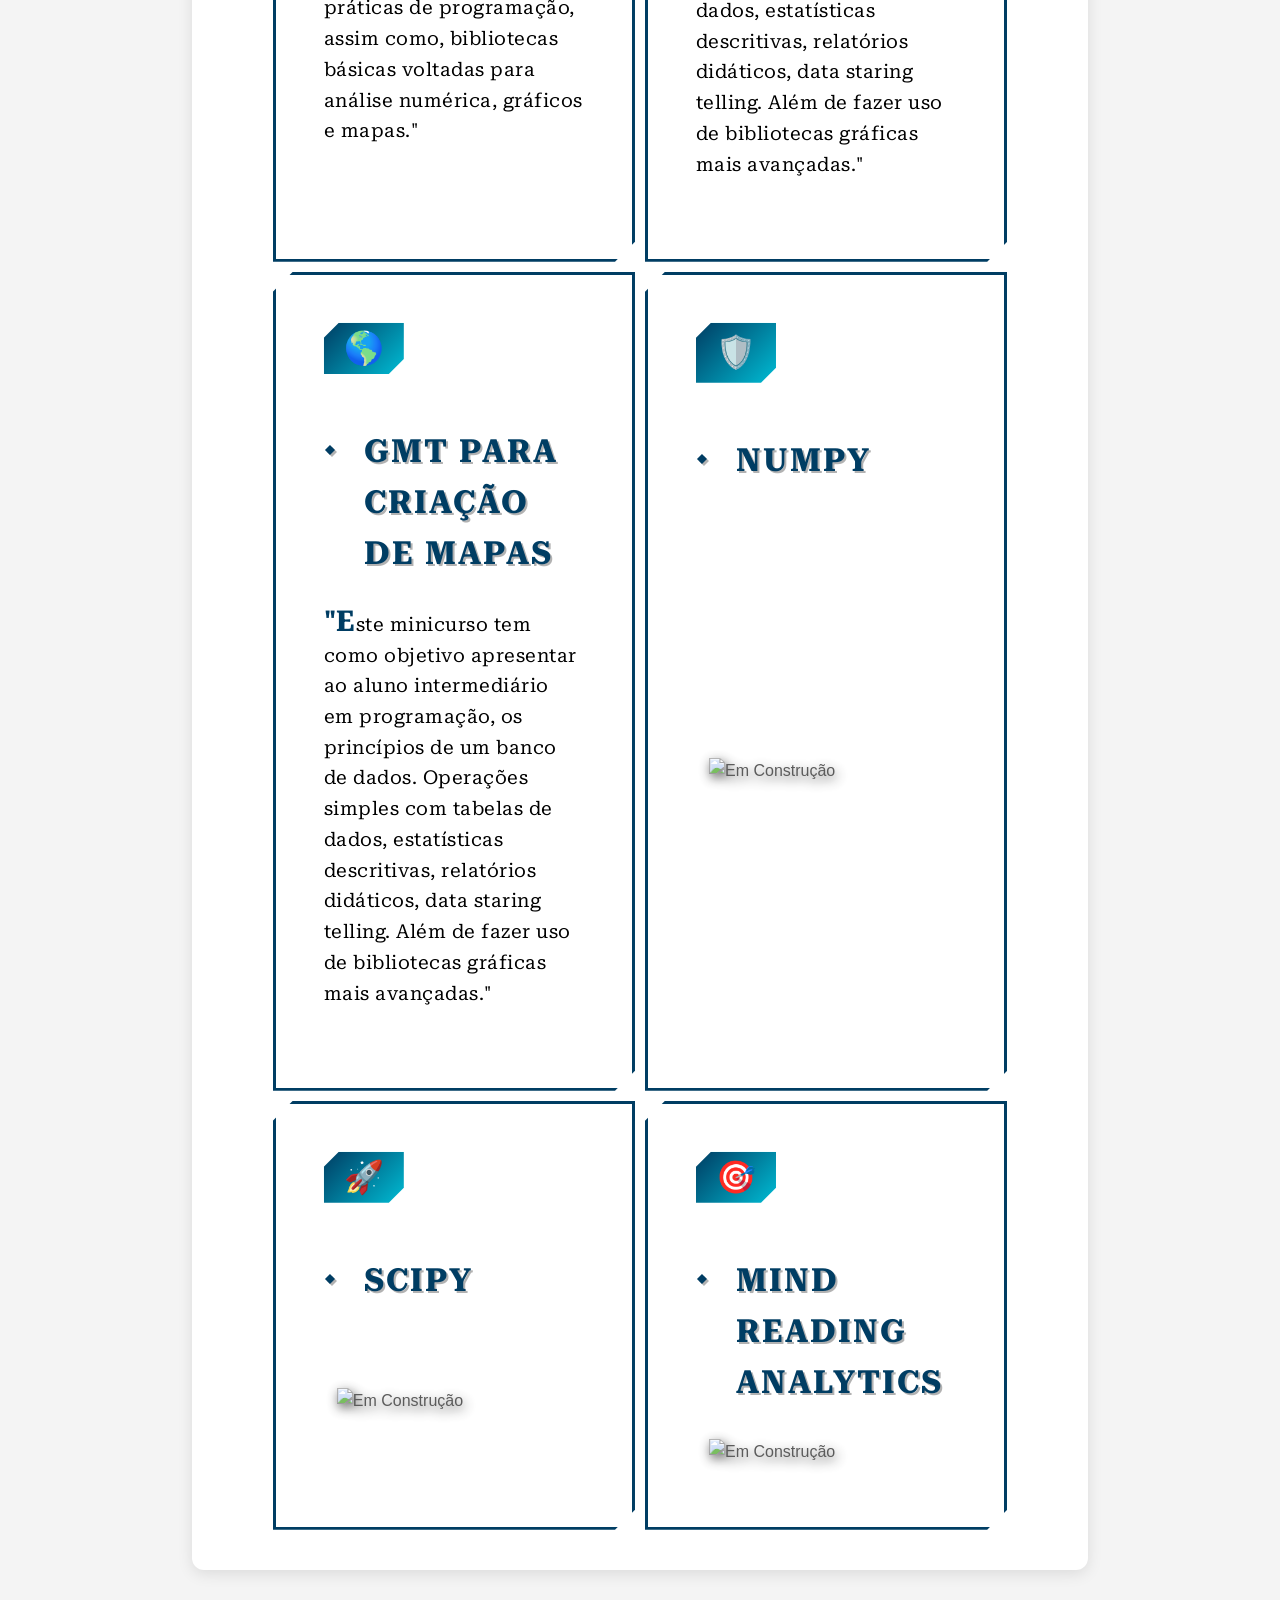
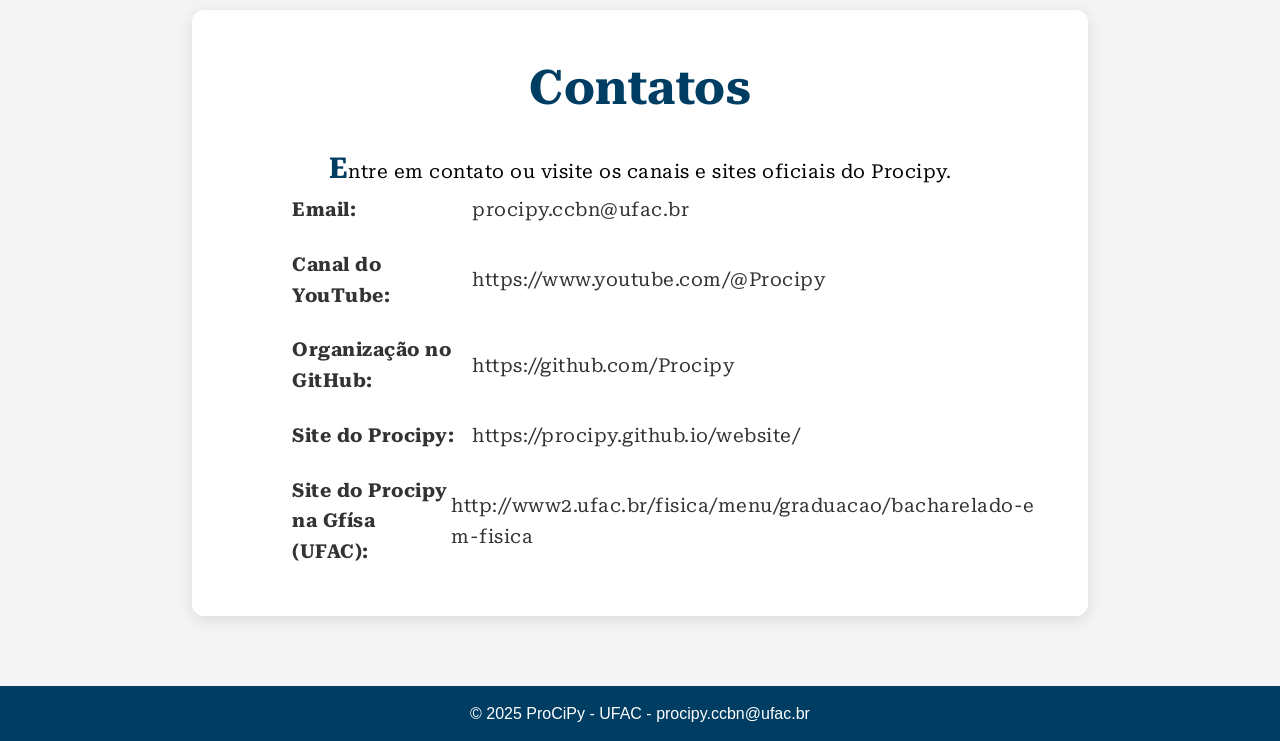
==== commit cdf017af: "Add mobile styles and improve HTML structure Introduced responsive CSS rules for mobile devices in m" ====
--- a/index.html
+++ b/index.html
@@ -2,13 +2,17 @@
 <html lang="pt-BR">
 
    <head>
+      <!-- Estilos -->
       <link href="style/style.css" rel="stylesheet" />
       <link href="style/mainstyle.css" rel="stylesheet" />
       <link href="style/matrix.css" rel="stylesheet" />
+
+      <!-- Fonts -->
       <link rel="preconnect" href="https://fonts.googleapis.com">
       <link rel="preconnect" href="https://fonts.gstatic.com" crossorigin>
       <link href="https://fonts.googleapis.com/css2?family=Bentham&family=Domine:wght@400..700&family=Roboto+Serif:ital,opsz,wght@0,8..144,100..900;1,8..144,100..900&display=swap" rel="stylesheet">
       <meta charset="UTF-8" />
+
       <meta name="viewport" content="width=device-width, initial-scale=1.0"/>
       <title>Programação Científica em Python</title>
    </head>
--- a/style/style.css
+++ b/style/style.css
@@ -1,4 +1,5 @@
 
+/* Esse é o Estilo Individual da Página Introdutória */
 
 
 .info {
--- a/style/mainstyle.css
+++ b/style/mainstyle.css
@@ -9,8 +9,6 @@
     --border-radius: 8px;
     --transition-speed: 0.3s;
 }
-
-
 
 
 * {
@@ -125,6 +123,7 @@
     padding: 40px;
     border-radius: 12px;
     box-shadow: 0 4px 15px rgba(0, 0, 0, 0.1);
+    overflow: hidden;
     
 }
 
@@ -266,4 +265,62 @@
 width: auto;
 margin-bottom: 0.25rem;
 }
+}
+
+
+/* =-=-=-=-=MOBILE=-=-=-=-= */
+
+
+@media (max-width: 768px) {
+.container h3{
+    font-size: 1.5em;
+    font-family: "Roboto Serif", serif;
+    line-height: 1.6;
+    letter-spacing: 2px;
+    color: var(--primary-dark);
+    margin-top: 20px;
+
+    text-transform: uppercase;
+    text-shadow: 2px 2px 0px rgba(0,0,0,0.3); /* espalhamento */
+    position: relative;
+    padding-left: 15px; /* espaço para o indicador */
+}
+
+.container h3::before {
+  content: "◆";               /* indicador (pode trocar por ■, ➤, →, etc.) */
+  position: absolute;
+  line-height: 2.5;
+  left: 0;
+  color: var(--primary-dark); /* cor do indicador */
+  font-size: 0.6em;
+}
+
+.titulo-curso h2 {
+    font-family: "Roboto Serif", serif;
+    font-size: 2em;
+    line-height: 1.6;
+    letter-spacing: 0.5px;
+    color: var(--primary-dark);
+}
+
+.container p{
+    font-size: 1em;
+    
+    font-family: "Roboto Serif", serif;
+    line-height: 1.6;
+    letter-spacing: 0.5px;
+    color: #000000;
+    
+}
+
+.container p::first-letter {
+  font-size: 1.3em;   /* deixa maior */
+  font-weight: bold;  /* em negrito */
+  float: left;        /* "gruda" na margem */
+
+  line-height: 0.8;     /* ajusta alinhamento */
+  color: var(--primary-dark);     /* cor */
+  font-family: "Roboto Serif", serif; /* fonte estilizada */
+}
+
 }
